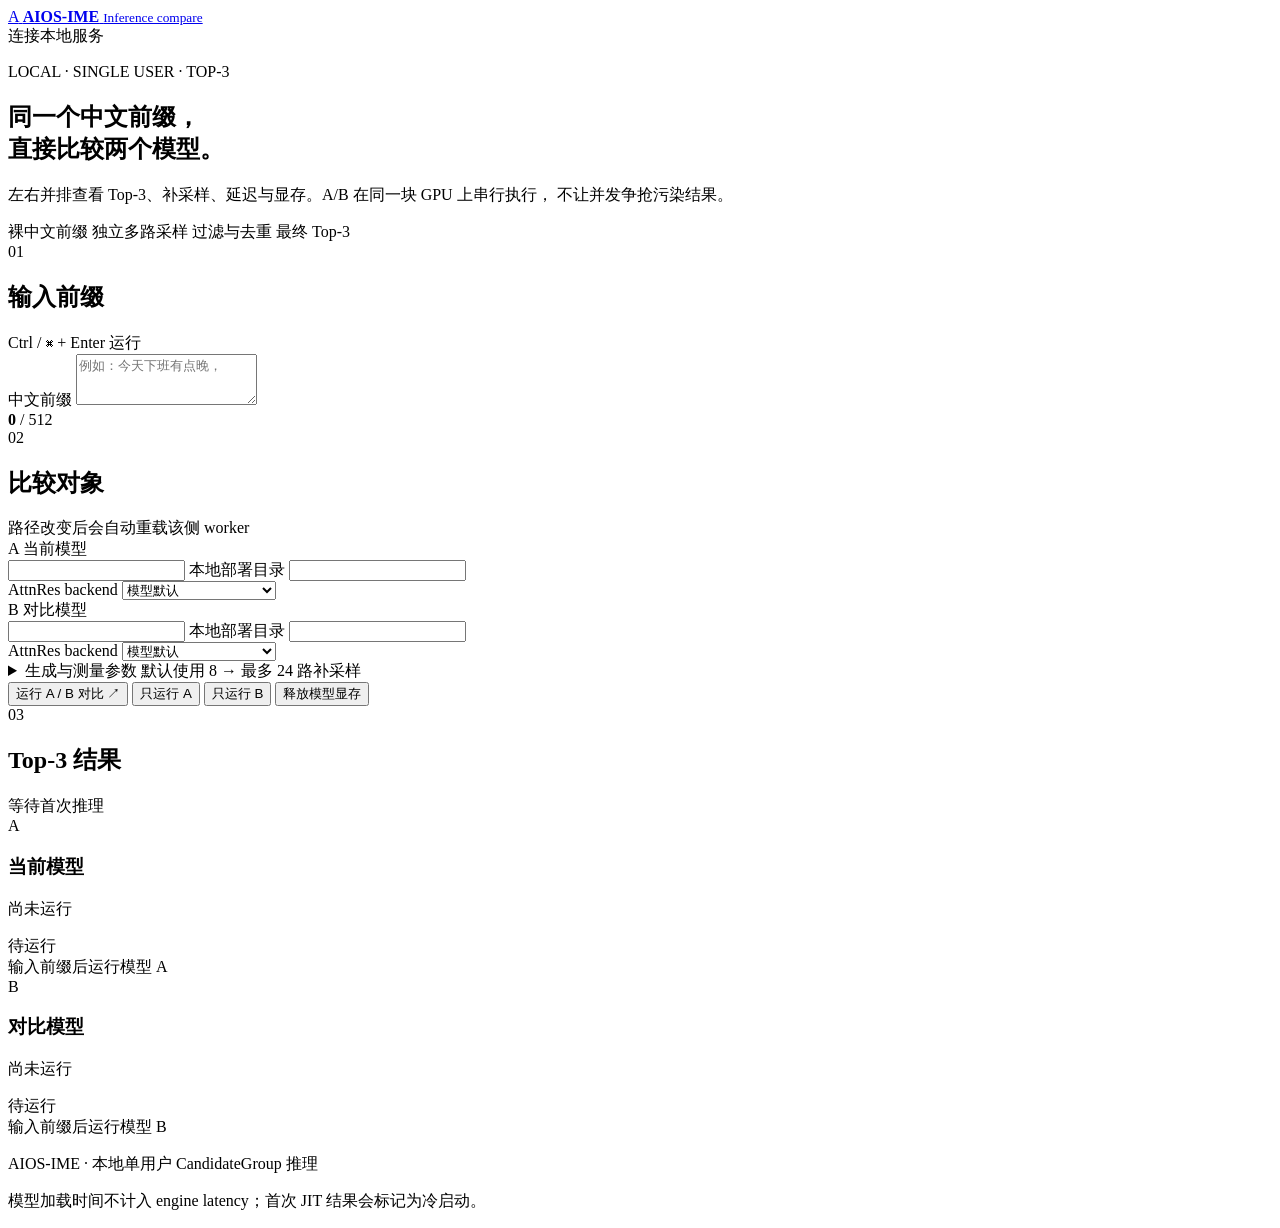
==== web/ime_compare/index.html @ 30f5bcf3 "feat(ime): add local inference comparison frontend" ====
<!doctype html>
<html lang="zh-CN">
  <head>
    <meta charset="utf-8" />
    <meta name="viewport" content="width=device-width, initial-scale=1" />
    <meta name="color-scheme" content="light" />
    <meta
      name="description"
      content="AIOS-IME 本地双模型 Top-3 中文前缀补全对比台"
    />
    <title>AIOS-IME 推理对比台</title>
    <link rel="stylesheet" href="/styles.css" />
  </head>
  <body>
    <div class="page-shell">
      <header class="site-header">
        <a class="brand" href="#top" aria-label="返回页面顶部">
          <span class="brand-mark" aria-hidden="true">A</span>
          <span>
            <strong>AIOS-IME</strong>
            <small>Inference compare</small>
          </span>
        </a>
        <div class="runtime-state" id="runtime-state">
          <span class="state-dot" aria-hidden="true"></span>
          <span id="runtime-state-text">连接本地服务</span>
        </div>
      </header>

      <main id="top">
        <section class="hero" aria-labelledby="page-title">
          <p class="eyebrow">LOCAL · SINGLE USER · TOP-3</p>
          <h1 id="page-title">同一个中文前缀，<br />直接比较两个模型。</h1>
          <p class="hero-copy">
            左右并排查看 Top-3、补采样、延迟与显存。A/B 在同一块 GPU 上串行执行，
            不让并发争抢污染结果。
          </p>
          <div class="contract-row" aria-label="推理合同">
            <span>裸中文前缀</span>
            <span>独立多路采样</span>
            <span>过滤与去重</span>
            <span>最终 Top-3</span>
          </div>
        </section>

        <div class="demo-banner" id="demo-banner" hidden>
          当前是界面预览模式：页面数据为固定演示结果，不代表真实模型效果。
        </div>

        <form id="compare-form" class="workspace">
          <section class="input-panel" aria-labelledby="input-heading">
            <div class="section-heading">
              <div>
                <span class="section-number">01</span>
                <h2 id="input-heading">输入前缀</h2>
              </div>
              <span class="shortcut">Ctrl / ⌘ + Enter 运行</span>
            </div>
            <label class="sr-only" for="prefix-input">中文前缀</label>
            <textarea
              id="prefix-input"
              name="prefix"
              rows="3"
              maxlength="512"
              spellcheck="false"
              placeholder="例如：今天下班有点晚，"
              required
            ></textarea>
            <div class="input-footer">
              <div class="example-list" id="example-list" aria-label="示例前缀"></div>
              <span class="char-count"><strong id="char-count">0</strong> / 512</span>
            </div>
          </section>

          <section class="model-config-section" aria-labelledby="models-heading">
            <div class="section-heading">
              <div>
                <span class="section-number">02</span>
                <h2 id="models-heading">比较对象</h2>
              </div>
              <span class="section-note">路径改变后会自动重载该侧 worker</span>
            </div>

            <div class="model-config-grid">
              <article class="model-config-card model-a">
                <div class="model-card-heading">
                  <span class="model-letter">A</span>
                  <label for="label-a">当前模型</label>
                </div>
                <input id="label-a" class="model-label-input" autocomplete="off" />
                <label class="field-label" for="model-path-a">本地部署目录</label>
                <input id="model-path-a" class="path-input" autocomplete="off" />
                <div class="compact-fields">
                  <label>
                    <span>AttnRes backend</span>
                    <select id="backend-a">
                      <option value="default">模型默认</option>
                      <option value="triton">Triton</option>
                      <option value="compiled">torch.compile</option>
                      <option value="eager">Direct eager</option>
                      <option value="reference">Materialized reference</option>
                    </select>
                  </label>
                </div>
              </article>

              <article class="model-config-card model-b">
                <div class="model-card-heading">
                  <span class="model-letter">B</span>
                  <label for="label-b">对比模型</label>
                </div>
                <input id="label-b" class="model-label-input" autocomplete="off" />
                <label class="field-label" for="model-path-b">本地部署目录</label>
                <input id="model-path-b" class="path-input" autocomplete="off" />
                <div class="compact-fields">
                  <label>
                    <span>AttnRes backend</span>
                    <select id="backend-b">
                      <option value="default">模型默认</option>
                      <option value="triton">Triton</option>
                      <option value="compiled">torch.compile</option>
                      <option value="eager">Direct eager</option>
                      <option value="reference">Materialized reference</option>
                    </select>
                  </label>
                </div>
              </article>
            </div>
          </section>

          <details class="advanced-panel">
            <summary>
              <span>生成与测量参数</span>
              <span class="summary-hint">默认使用 8 → 最多 24 路补采样</span>
            </summary>
            <div class="advanced-grid">
              <label><span>首轮路数</span><input id="sampling-attempts" type="number" min="3" max="32" /></label>
              <label><span>总路数预算</span><input id="max-sampling-attempts" type="number" min="3" max="64" /></label>
              <label><span>每轮补采样</span><input id="refill-batch-size" type="number" min="1" max="16" /></label>
              <label><span>最大输出 token</span><input id="max-new-tokens" type="number" min="1" max="64" /></label>
              <label><span>Temperature</span><input id="temperature" type="number" min="0.01" max="2" step="0.01" /></label>
              <label><span>Top-k</span><input id="top-k" type="number" min="1" max="512" /></label>
              <label><span>Top-p</span><input id="top-p" type="number" min="0.01" max="1" step="0.01" /></label>
              <label><span>随机种子</span><input id="seed" type="number" min="0" /></label>
              <label><span>多样性系数</span><input id="diversity-lambda" type="number" min="0" max="2" step="0.05" /></label>
              <label><span>运行顺序</span>
                <select id="run-order">
                  <option value="a_then_b">先 A，后 B</option>
                  <option value="b_then_a">先 B，后 A</option>
                </select>
              </label>
            </div>
            <label class="check-row">
              <input id="reset-prefix-cache" type="checkbox" />
              <span>
                每次运行前清空 Prefix KV
                <small>用于独立前缀延迟 A/B；关闭时可观察连续按键复用。</small>
              </span>
            </label>
          </details>

          <div class="action-row">
            <button class="primary-button" type="submit" id="compare-button">
              <span>运行 A / B 对比</span>
              <span class="button-arrow" aria-hidden="true">↗</span>
            </button>
            <button class="secondary-button" type="button" id="run-a-button">只运行 A</button>
            <button class="secondary-button" type="button" id="run-b-button">只运行 B</button>
            <button class="text-button" type="button" id="unload-button">释放模型显存</button>
          </div>
          <p class="form-error" id="form-error" role="alert" hidden></p>
        </form>

        <section class="result-section" id="result-section" aria-labelledby="results-heading">
          <div class="section-heading result-heading">
            <div>
              <span class="section-number">03</span>
              <h2 id="results-heading">Top-3 结果</h2>
            </div>
            <span id="result-timestamp" class="section-note">等待首次推理</span>
          </div>

          <div class="comparison-strip" id="comparison-strip" hidden>
            <div><strong id="overlap-value">—</strong><span>Top-3 重合</span></div>
            <div><strong id="rank-value">—</strong><span>同排名一致</span></div>
            <div><strong id="lcp-value">—</strong><span>Top-1 公共前缀</span></div>
            <div><strong id="latency-value">—</strong><span>延迟差</span></div>
          </div>

          <div class="result-grid">
            <article class="result-card result-a" id="result-card-a">
              <header class="result-card-header">
                <div>
                  <span class="model-letter">A</span>
                  <div>
                    <h3 id="result-label-a">当前模型</h3>
                    <p id="result-meta-a">尚未运行</p>
                  </div>
                </div>
                <span class="run-status idle" id="status-a">待运行</span>
              </header>
              <div class="candidate-list" id="candidates-a">
                <div class="empty-state">输入前缀后运行模型 A</div>
              </div>
              <div class="metric-grid" id="metrics-a" hidden></div>
              <details class="raw-panel" id="raw-panel-a" hidden>
                <summary>查看全部原始候选</summary>
                <div class="raw-table-wrap"><table><thead><tr><th>#</th><th>候选</th><th>平均 logprob</th><th>状态</th></tr></thead><tbody id="raw-a"></tbody></table></div>
              </details>
            </article>

            <article class="result-card result-b" id="result-card-b">
              <header class="result-card-header">
                <div>
                  <span class="model-letter">B</span>
                  <div>
                    <h3 id="result-label-b">对比模型</h3>
                    <p id="result-meta-b">尚未运行</p>
                  </div>
                </div>
                <span class="run-status idle" id="status-b">待运行</span>
              </header>
              <div class="candidate-list" id="candidates-b">
                <div class="empty-state">输入前缀后运行模型 B</div>
              </div>
              <div class="metric-grid" id="metrics-b" hidden></div>
              <details class="raw-panel" id="raw-panel-b" hidden>
                <summary>查看全部原始候选</summary>
                <div class="raw-table-wrap"><table><thead><tr><th>#</th><th>候选</th><th>平均 logprob</th><th>状态</th></tr></thead><tbody id="raw-b"></tbody></table></div>
              </details>
            </article>
          </div>
        </section>

        <section class="feedback-panel" id="feedback-panel" hidden aria-labelledby="feedback-heading">
          <div>
            <span class="section-number">04</span>
            <h2 id="feedback-heading">你的判断</h2>
            <p>记录哪一侧更自然，数据只保存在当前浏览器，可导出为 JSONL。</p>
          </div>
          <div class="feedback-actions" role="group" aria-label="选择更好的结果">
            <button type="button" data-preference="a">A 更好</button>
            <button type="button" data-preference="tie">差不多</button>
            <button type="button" data-preference="b">B 更好</button>
            <button type="button" data-preference="neither">都不好</button>
          </div>
          <div class="feedback-footer">
            <span id="feedback-count">已记录 0 条</span>
            <button type="button" class="text-button" id="export-feedback">导出 JSONL</button>
            <button type="button" class="text-button danger" id="clear-feedback">清空记录</button>
          </div>
        </section>
      </main>

      <footer>
        <p>AIOS-IME · 本地单用户 CandidateGroup 推理</p>
        <p>模型加载时间不计入 engine latency；首次 JIT 结果会标记为冷启动。</p>
      </footer>
    </div>

    <div class="toast" id="toast" role="status" aria-live="polite" hidden></div>
    <script src="/app.js" defer></script>
  </body>
</html>
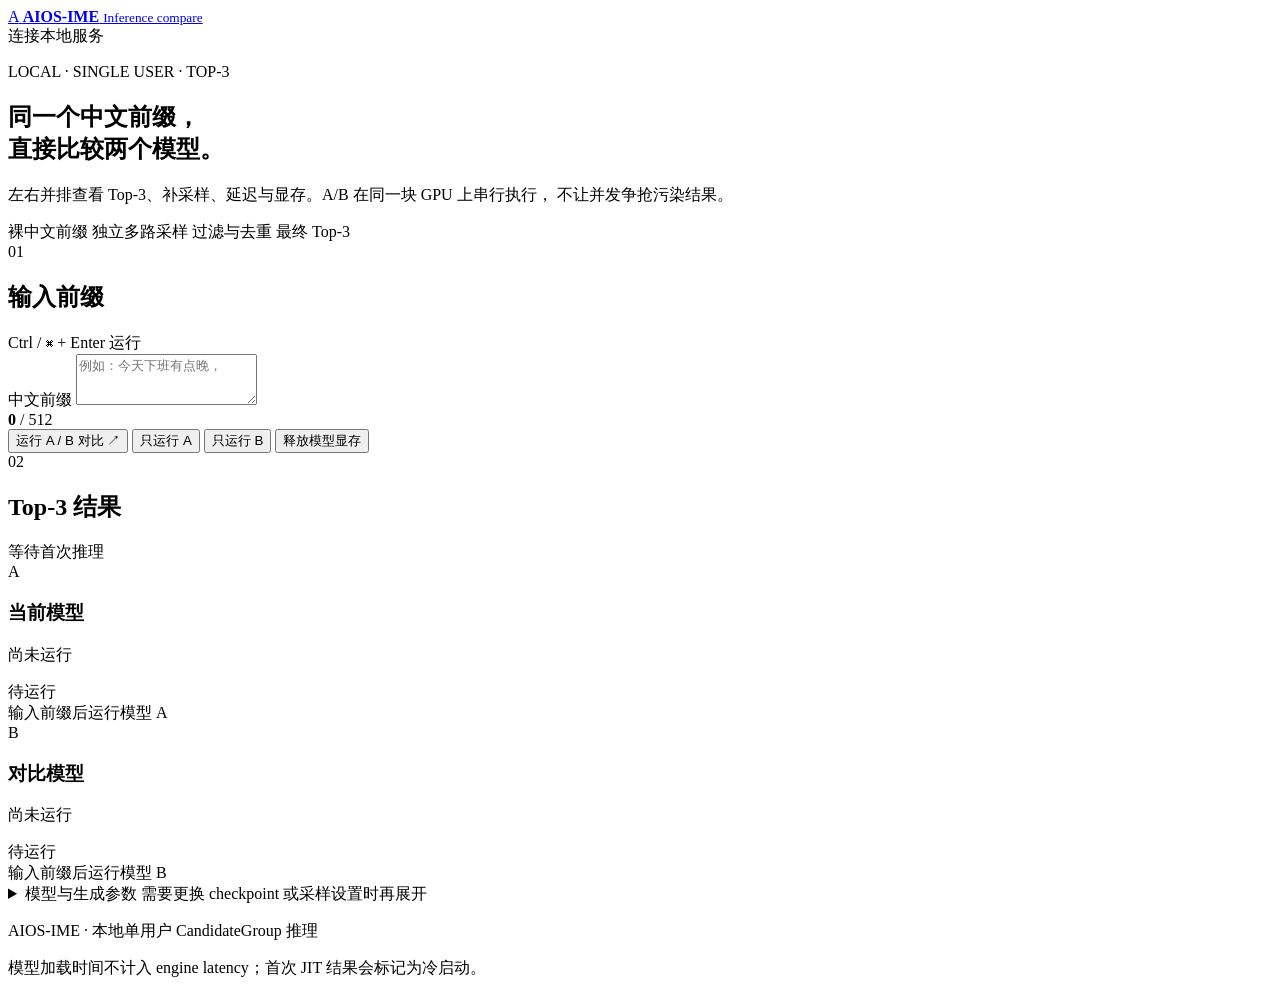
==== commit b767ea78: "feat(ime): place results below input and add model presets" ====
--- a/web/ime_compare/index.html
+++ b/web/ime_compare/index.html
@@ -70,12 +70,90 @@
               <div class="example-list" id="example-list" aria-label="示例前缀"></div>
               <span class="char-count"><strong id="char-count">0</strong> / 512</span>
             </div>
+
+            <div class="action-row">
+              <button class="primary-button" type="submit" id="compare-button">
+                <span>运行 A / B 对比</span>
+                <span class="button-arrow" aria-hidden="true">↗</span>
+              </button>
+              <button class="secondary-button" type="button" id="run-a-button">只运行 A</button>
+              <button class="secondary-button" type="button" id="run-b-button">只运行 B</button>
+              <button class="text-button" type="button" id="unload-button">释放模型显存</button>
+            </div>
+            <p class="form-error" id="form-error" role="alert" hidden></p>
           </section>
 
-          <section class="model-config-section" aria-labelledby="models-heading">
+          <section class="result-section" id="result-section" aria-labelledby="results-heading">
+            <div class="section-heading result-heading">
+              <div>
+                <span class="section-number">02</span>
+                <h2 id="results-heading">Top-3 结果</h2>
+              </div>
+              <span id="result-timestamp" class="section-note">等待首次推理</span>
+            </div>
+
+            <div class="comparison-strip" id="comparison-strip" hidden>
+              <div><strong id="overlap-value">—</strong><span>Top-3 重合</span></div>
+              <div><strong id="rank-value">—</strong><span>同排名一致</span></div>
+              <div><strong id="lcp-value">—</strong><span>Top-1 公共前缀</span></div>
+              <div><strong id="latency-value">—</strong><span>延迟差</span></div>
+            </div>
+
+            <div class="result-grid">
+              <article class="result-card result-a" id="result-card-a">
+                <header class="result-card-header">
+                  <div>
+                    <span class="model-letter">A</span>
+                    <div>
+                      <h3 id="result-label-a">当前模型</h3>
+                      <p id="result-meta-a">尚未运行</p>
+                    </div>
+                  </div>
+                  <span class="run-status idle" id="status-a">待运行</span>
+                </header>
+                <div class="candidate-list" id="candidates-a">
+                  <div class="empty-state">输入前缀后运行模型 A</div>
+                </div>
+                <div class="metric-grid" id="metrics-a" hidden></div>
+                <details class="raw-panel" id="raw-panel-a" hidden>
+                  <summary>查看全部原始候选</summary>
+                  <div class="raw-table-wrap"><table><thead><tr><th>#</th><th>候选</th><th>平均 logprob</th><th>状态</th></tr></thead><tbody id="raw-a"></tbody></table></div>
+                </details>
+              </article>
+
+              <article class="result-card result-b" id="result-card-b">
+                <header class="result-card-header">
+                  <div>
+                    <span class="model-letter">B</span>
+                    <div>
+                      <h3 id="result-label-b">对比模型</h3>
+                      <p id="result-meta-b">尚未运行</p>
+                    </div>
+                  </div>
+                  <span class="run-status idle" id="status-b">待运行</span>
+                </header>
+                <div class="candidate-list" id="candidates-b">
+                  <div class="empty-state">输入前缀后运行模型 B</div>
+                </div>
+                <div class="metric-grid" id="metrics-b" hidden></div>
+                <details class="raw-panel" id="raw-panel-b" hidden>
+                  <summary>查看全部原始候选</summary>
+                  <div class="raw-table-wrap"><table><thead><tr><th>#</th><th>候选</th><th>平均 logprob</th><th>状态</th></tr></thead><tbody id="raw-b"></tbody></table></div>
+                </details>
+              </article>
+            </div>
+          </section>
+
+          <details class="settings-panel">
+            <summary>
+              <span>模型与生成参数</span>
+              <span class="summary-hint">需要更换 checkpoint 或采样设置时再展开</span>
+            </summary>
+
+            <section class="model-config-section" aria-labelledby="models-heading">
             <div class="section-heading">
               <div>
-                <span class="section-number">02</span>
+                <span class="section-number">SETTINGS</span>
                 <h2 id="models-heading">比较对象</h2>
               </div>
               <span class="section-note">路径改变后会自动重载该侧 worker</span>
@@ -86,7 +164,10 @@
                 <div class="model-card-heading">
                   <span class="model-letter">A</span>
                   <label for="label-a">当前模型</label>
-                </div>
+                  <span class="dtype-badge">BF16</span>
+                </div>
+                <label class="field-label" for="profile-a">快速选择本地模型</label>
+                <select id="profile-a" class="profile-select"></select>
                 <input id="label-a" class="model-label-input" autocomplete="off" />
                 <label class="field-label" for="model-path-a">本地部署目录</label>
                 <input id="model-path-a" class="path-input" autocomplete="off" />
@@ -108,7 +189,10 @@
                 <div class="model-card-heading">
                   <span class="model-letter">B</span>
                   <label for="label-b">对比模型</label>
-                </div>
+                  <span class="dtype-badge">BF16</span>
+                </div>
+                <label class="field-label" for="profile-b">快速选择本地模型</label>
+                <select id="profile-b" class="profile-select"></select>
                 <input id="label-b" class="model-label-input" autocomplete="off" />
                 <label class="field-label" for="model-path-b">本地部署目录</label>
                 <input id="model-path-b" class="path-input" autocomplete="off" />
@@ -157,84 +241,13 @@
                 <small>用于独立前缀延迟 A/B；关闭时可观察连续按键复用。</small>
               </span>
             </label>
+            </details>
           </details>
-
-          <div class="action-row">
-            <button class="primary-button" type="submit" id="compare-button">
-              <span>运行 A / B 对比</span>
-              <span class="button-arrow" aria-hidden="true">↗</span>
-            </button>
-            <button class="secondary-button" type="button" id="run-a-button">只运行 A</button>
-            <button class="secondary-button" type="button" id="run-b-button">只运行 B</button>
-            <button class="text-button" type="button" id="unload-button">释放模型显存</button>
-          </div>
-          <p class="form-error" id="form-error" role="alert" hidden></p>
         </form>
-
-        <section class="result-section" id="result-section" aria-labelledby="results-heading">
-          <div class="section-heading result-heading">
-            <div>
-              <span class="section-number">03</span>
-              <h2 id="results-heading">Top-3 结果</h2>
-            </div>
-            <span id="result-timestamp" class="section-note">等待首次推理</span>
-          </div>
-
-          <div class="comparison-strip" id="comparison-strip" hidden>
-            <div><strong id="overlap-value">—</strong><span>Top-3 重合</span></div>
-            <div><strong id="rank-value">—</strong><span>同排名一致</span></div>
-            <div><strong id="lcp-value">—</strong><span>Top-1 公共前缀</span></div>
-            <div><strong id="latency-value">—</strong><span>延迟差</span></div>
-          </div>
-
-          <div class="result-grid">
-            <article class="result-card result-a" id="result-card-a">
-              <header class="result-card-header">
-                <div>
-                  <span class="model-letter">A</span>
-                  <div>
-                    <h3 id="result-label-a">当前模型</h3>
-                    <p id="result-meta-a">尚未运行</p>
-                  </div>
-                </div>
-                <span class="run-status idle" id="status-a">待运行</span>
-              </header>
-              <div class="candidate-list" id="candidates-a">
-                <div class="empty-state">输入前缀后运行模型 A</div>
-              </div>
-              <div class="metric-grid" id="metrics-a" hidden></div>
-              <details class="raw-panel" id="raw-panel-a" hidden>
-                <summary>查看全部原始候选</summary>
-                <div class="raw-table-wrap"><table><thead><tr><th>#</th><th>候选</th><th>平均 logprob</th><th>状态</th></tr></thead><tbody id="raw-a"></tbody></table></div>
-              </details>
-            </article>
-
-            <article class="result-card result-b" id="result-card-b">
-              <header class="result-card-header">
-                <div>
-                  <span class="model-letter">B</span>
-                  <div>
-                    <h3 id="result-label-b">对比模型</h3>
-                    <p id="result-meta-b">尚未运行</p>
-                  </div>
-                </div>
-                <span class="run-status idle" id="status-b">待运行</span>
-              </header>
-              <div class="candidate-list" id="candidates-b">
-                <div class="empty-state">输入前缀后运行模型 B</div>
-              </div>
-              <div class="metric-grid" id="metrics-b" hidden></div>
-              <details class="raw-panel" id="raw-panel-b" hidden>
-                <summary>查看全部原始候选</summary>
-                <div class="raw-table-wrap"><table><thead><tr><th>#</th><th>候选</th><th>平均 logprob</th><th>状态</th></tr></thead><tbody id="raw-b"></tbody></table></div>
-              </details>
-            </article>
-          </div>
-        </section>
 
         <section class="feedback-panel" id="feedback-panel" hidden aria-labelledby="feedback-heading">
           <div>
-            <span class="section-number">04</span>
+            <span class="section-number">03</span>
             <h2 id="feedback-heading">你的判断</h2>
             <p>记录哪一侧更自然，数据只保存在当前浏览器，可导出为 JSONL。</p>
           </div>
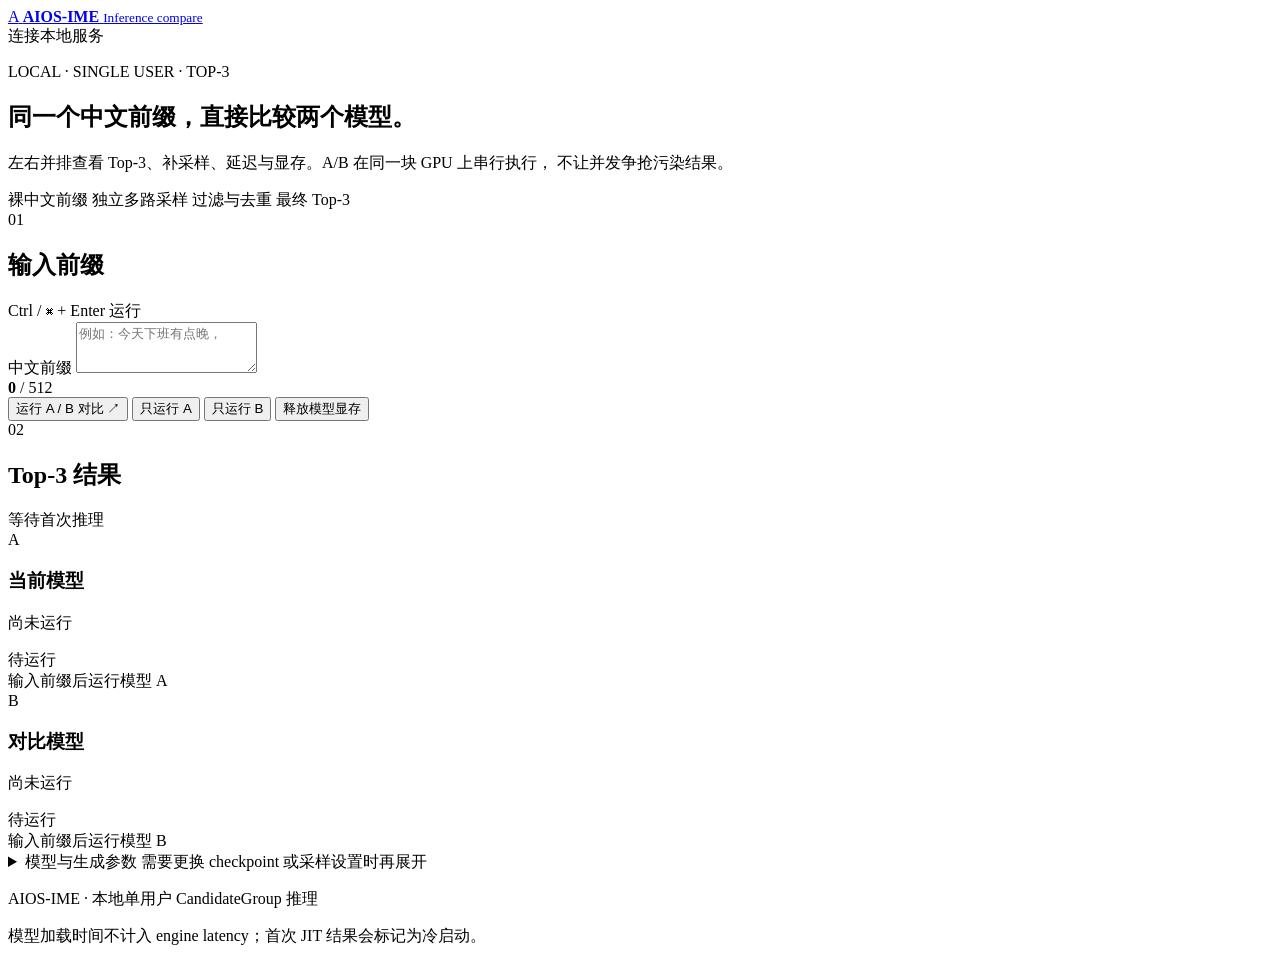
==== commit 3b4e8660: "fix(ime): compact inference comparison viewport" ====
--- a/web/ime_compare/index.html
+++ b/web/ime_compare/index.html
@@ -30,7 +30,7 @@
       <main id="top">
         <section class="hero" aria-labelledby="page-title">
           <p class="eyebrow">LOCAL · SINGLE USER · TOP-3</p>
-          <h1 id="page-title">同一个中文前缀，<br />直接比较两个模型。</h1>
+          <h1 id="page-title">同一个中文前缀，直接比较两个模型。</h1>
           <p class="hero-copy">
             左右并排查看 Top-3、补采样、延迟与显存。A/B 在同一块 GPU 上串行执行，
             不让并发争抢污染结果。
@@ -114,7 +114,10 @@
                 <div class="candidate-list" id="candidates-a">
                   <div class="empty-state">输入前缀后运行模型 A</div>
                 </div>
-                <div class="metric-grid" id="metrics-a" hidden></div>
+                <details class="diagnostics-panel" id="diagnostics-a" hidden>
+                  <summary>性能与采样指标</summary>
+                  <div class="metric-grid" id="metrics-a"></div>
+                </details>
                 <details class="raw-panel" id="raw-panel-a" hidden>
                   <summary>查看全部原始候选</summary>
                   <div class="raw-table-wrap"><table><thead><tr><th>#</th><th>候选</th><th>平均 logprob</th><th>状态</th></tr></thead><tbody id="raw-a"></tbody></table></div>
@@ -135,7 +138,10 @@
                 <div class="candidate-list" id="candidates-b">
                   <div class="empty-state">输入前缀后运行模型 B</div>
                 </div>
-                <div class="metric-grid" id="metrics-b" hidden></div>
+                <details class="diagnostics-panel" id="diagnostics-b" hidden>
+                  <summary>性能与采样指标</summary>
+                  <div class="metric-grid" id="metrics-b"></div>
+                </details>
                 <details class="raw-panel" id="raw-panel-b" hidden>
                   <summary>查看全部原始候选</summary>
                   <div class="raw-table-wrap"><table><thead><tr><th>#</th><th>候选</th><th>平均 logprob</th><th>状态</th></tr></thead><tbody id="raw-b"></tbody></table></div>
